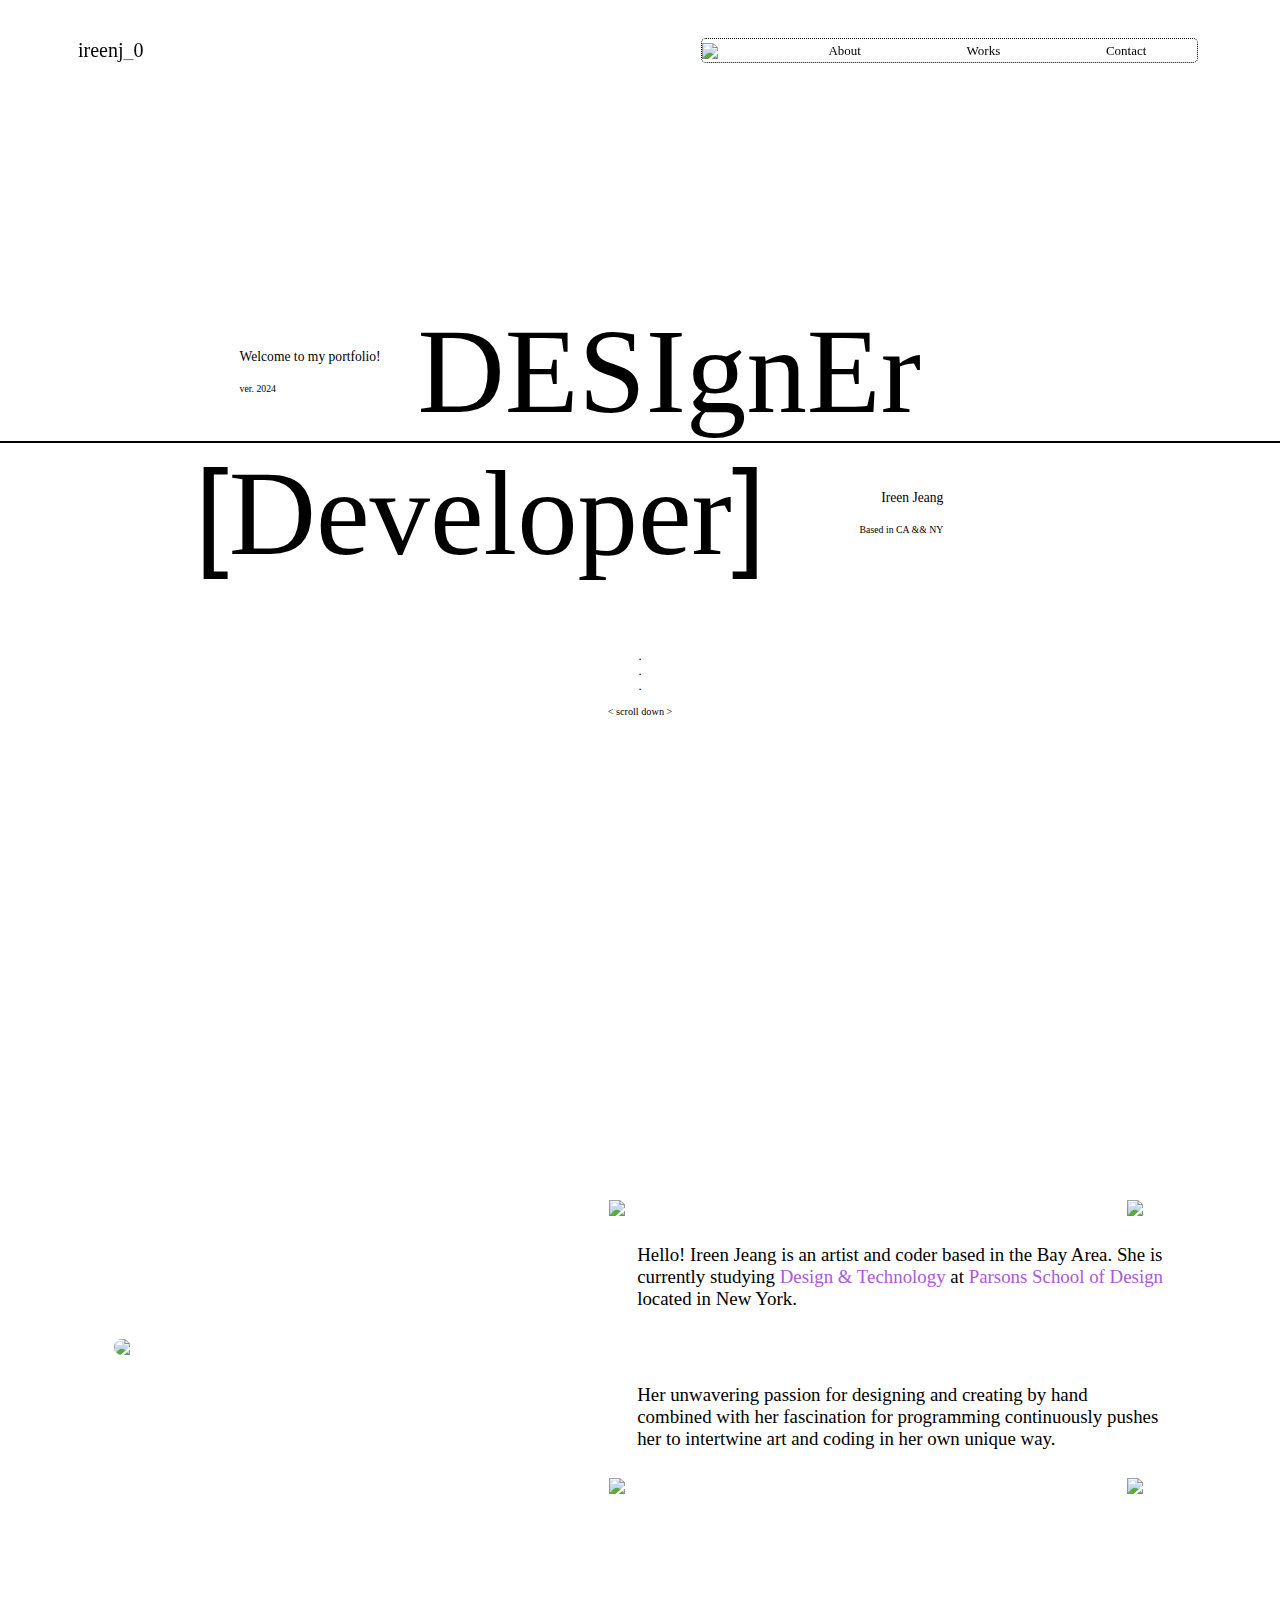
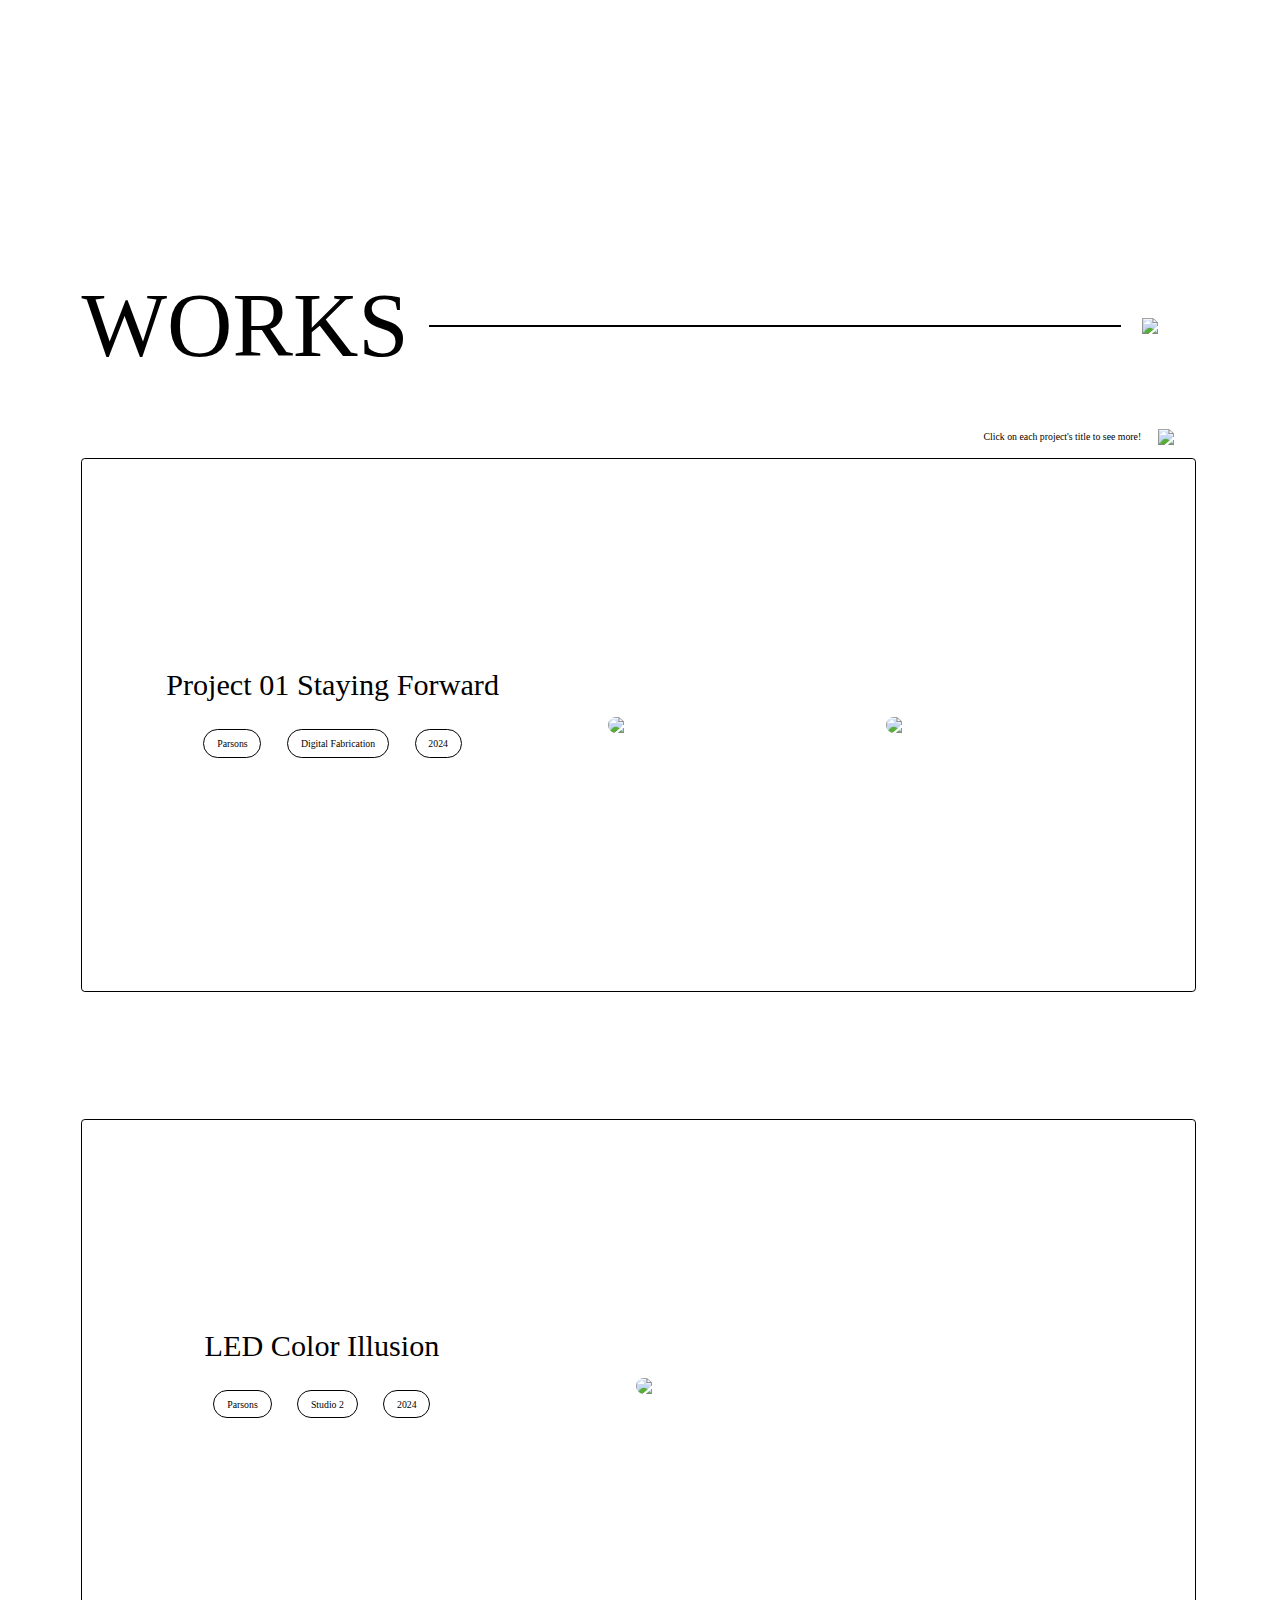
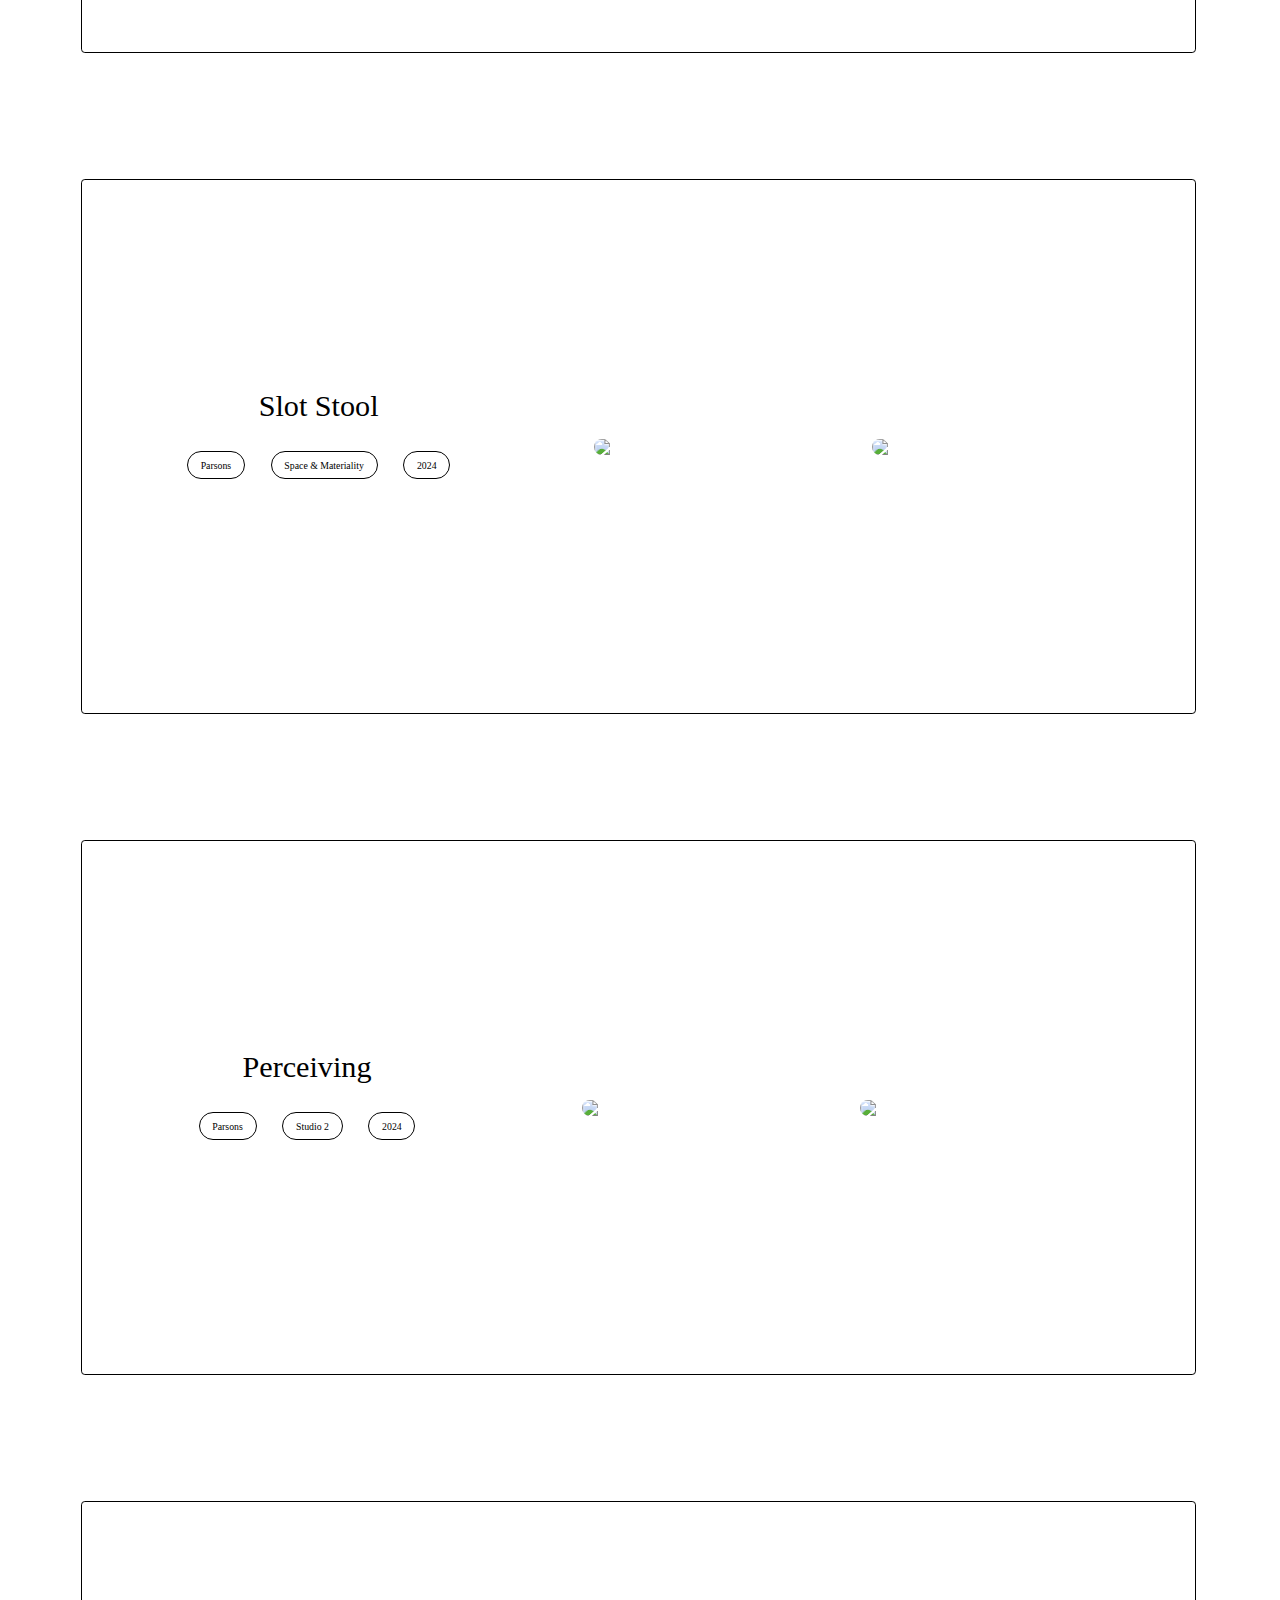
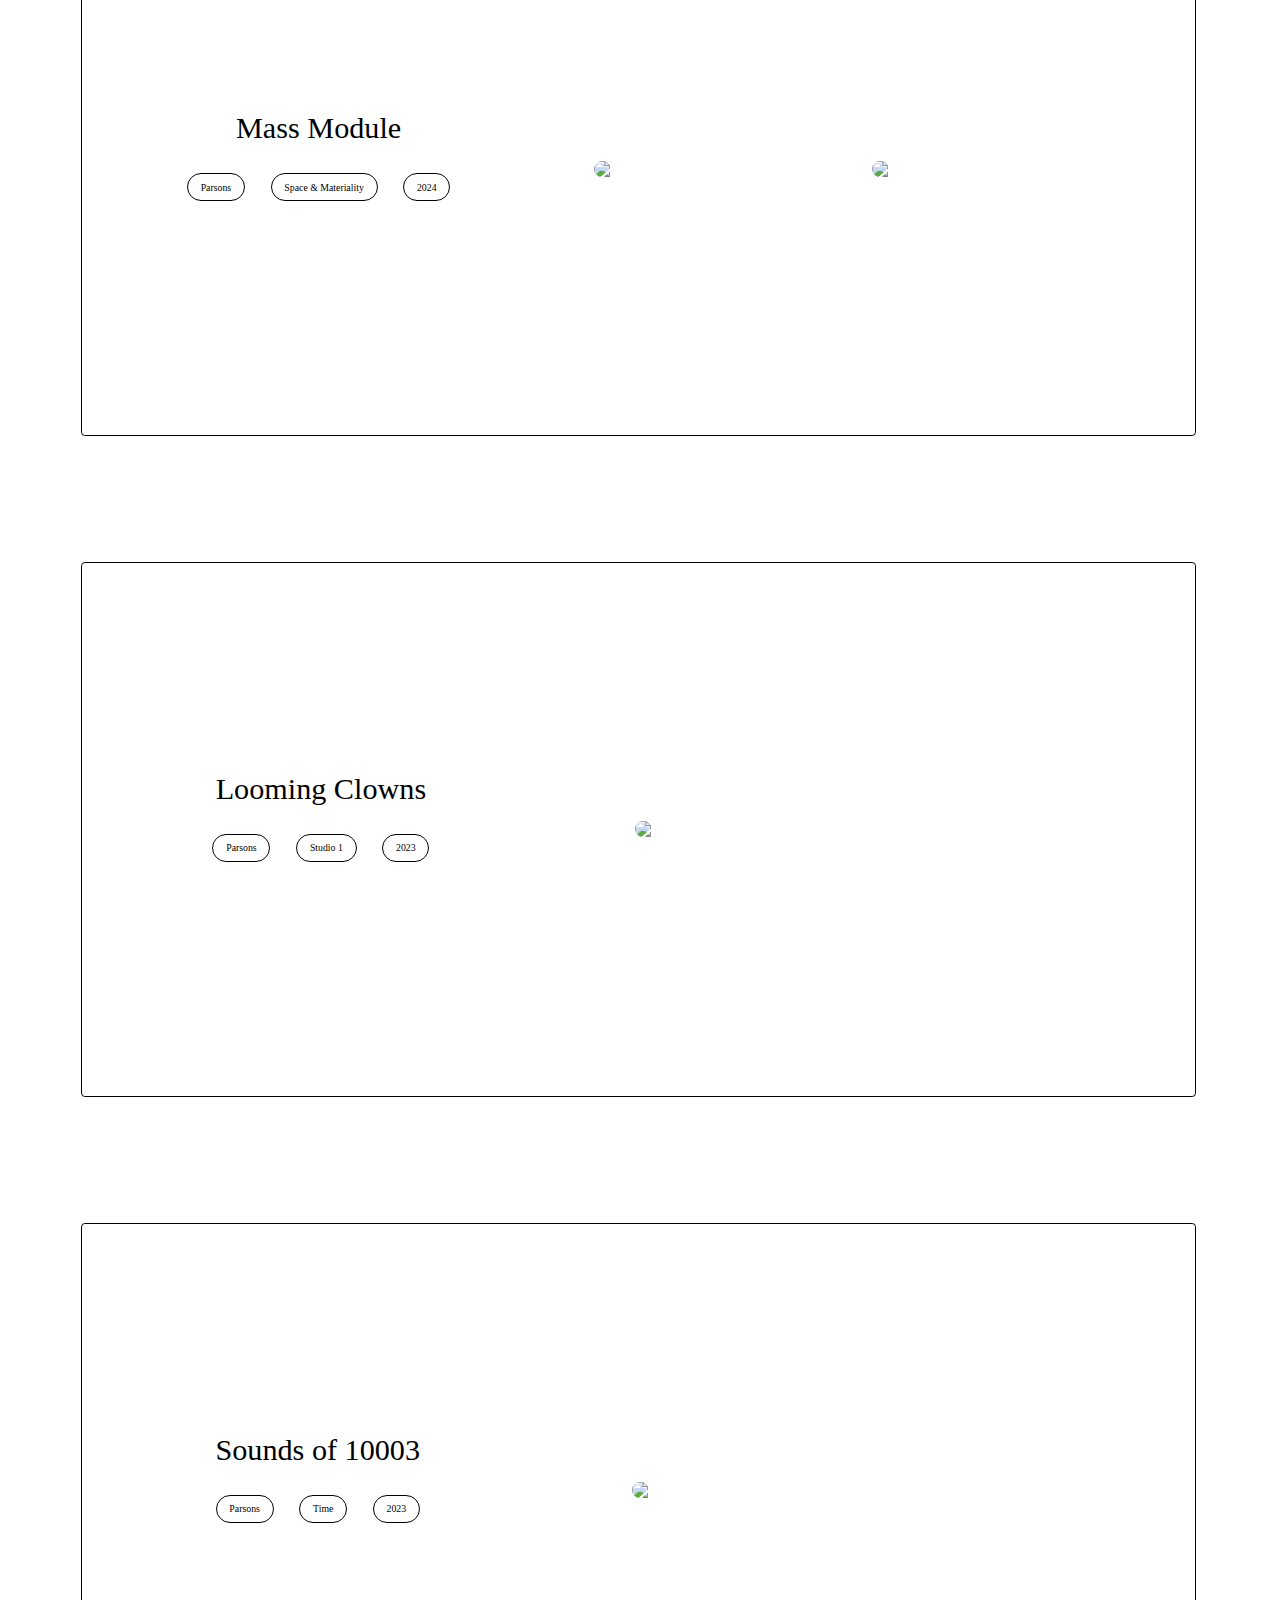
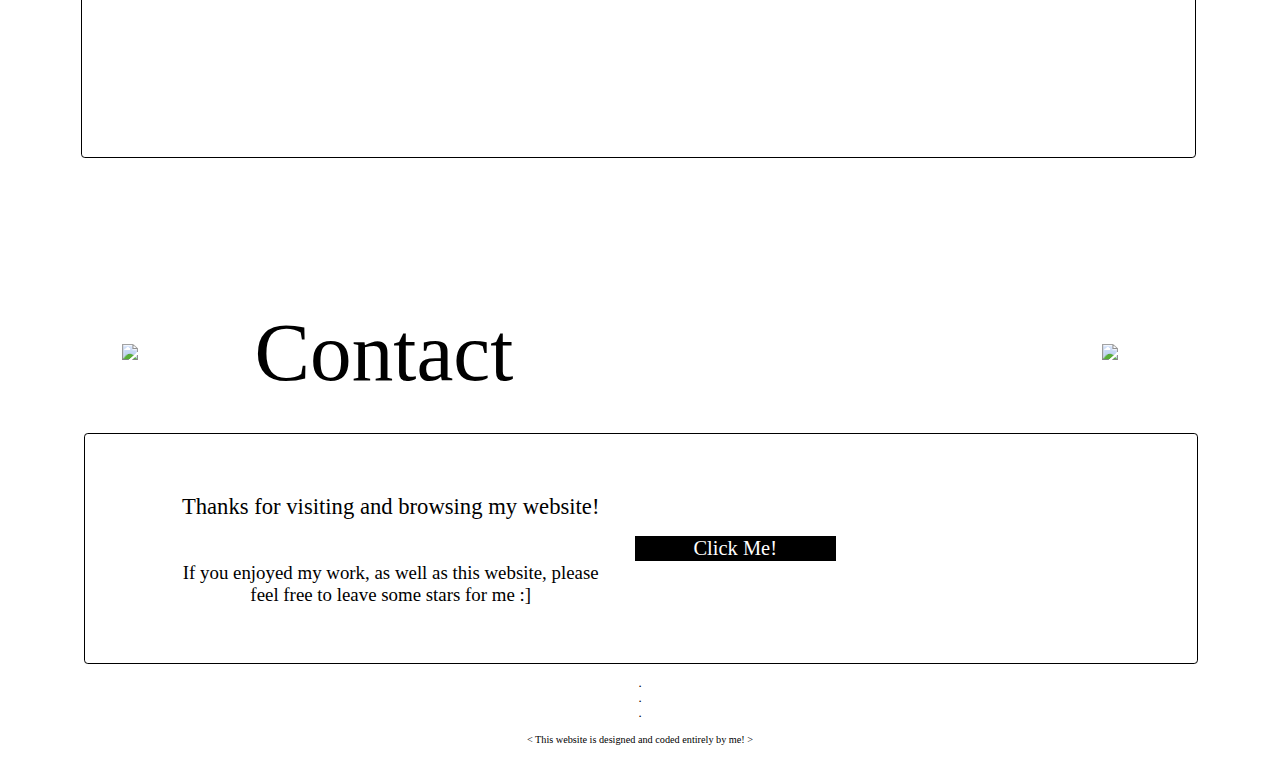
==== ireenj-portfolio.html @ be064363 "Add files via upload" ====
<!DOCTYPE html>
<html>
  <head>
    <meta name="viewport" content="width=device-width, initial-scale=1.0">

    <title>TEST</title>
    <link rel="stylesheet" href="styles/main.css">
    <link rel="stylesheet" href="styles/header.css">
    <link rel="stylesheet" href="styles/aboutme.css">
    <link rel="stylesheet" href="styles/works.css">
    <link rel="stylesheet" href="styles/works-horizontal.css">
    <link rel="stylesheet" href="styles/contact.css">
    <link rel="stylesheet" href="styles/support.css">

    <style>
      @font-face {
      font-family: "Shrimp";
      src: url(fonts/Shrimp.ttf) format('truetype');

      font-family: "Saint-Regular";
      src: url(fonts/Saint-Regular.ttf) format('truetype');

      font-family: "Trap-Black";
      src: url(fonts/Trap-Black.otf) format('opentype');

      font-family: "Trap-Regular";
      src: url(fonts/Trap-Regular.otf) format('opentype');

      font-family: "Trap-Medium";
      src: url(fonts/Trap-Medium.otf) format('opentype');

      font-family: "SilkaMono";
      src: url(fonts/SilkaMono.otf) format('opentype');
      
    }
    </style>
  </head>
  <body style="
    overflow-x: hidden;
  ">
    <!--Main Header-->

    <div class="header-container">
      <div class="header-left-section">
        <a href="ireenj-portfolio.html">
          <button class="name-button">ireenj<span style="color: #ab58ab">_</span>0</button>
        </a>
      </div>

      <div class="header-right-section">
        <img class="star-header" src="/imgs/star.png">
        <a id="link" href="#about">
          <button class="header-button">About</button>
        </a>
        <a id="link" href="#works">
          <button class="header-button">Works</button>
        </a>
        <a id="link" href="#contact">
          <button class="header-button">Contact</button>
        </a>
      </div>
    </div>

    <!--Main Page-->
    <div class="wrapper">
      <div class="top-section">
        <div id="remove-top-detail" class="top-detail">
          <div class="detail1">Welcome to my portfolio!</div>
          <div class="detail2">ver. 2024</div>
        </div>
        <div class="top-title">
          <div>D<span class="font-title-trap">ESI</span>gn<span class="font-title-trap">E</span>r</div>
        </div>
      </div>

      <div class="main-divider"></div>

      <div class="bottom-section">
        <div class="bottom-title">
          <span class="brackets">[</span>Developer<span class="brackets">]</span>
        </div>
        <div id="remove-bottom-detail" class="bottom-detail">
          <div class="detail1">Ireen Jeang</div>
          <div class="detail2">Based in CA && NY</div>
        </div>
      </div>

      <div class="dot-line">
        <div class="dot">.</div>
        <div class="dot">.</div>
        <div class="dot">.</div>
      </div>
      <div class="scroll-down"> < scroll down > </div>
    </div>

    <!--About me Page-->
    <div id="about" class="divider1"></div>

    <div class="wrapper-about">
      <img class="me-img" src="/imgs/me2.jpg">
      <div class="text-section">
        <div class="star-row">
          <img class="star" src="/imgs/star.png">
          <img class="star" src="/imgs/star.png">
        </div>
        <div class="about-text">
          Hello! Ireen Jeang is an artist and coder based in the Bay Area. 
          She is currently studying <span style="color: #ab58d9;">Design & Technology</span> at <span style="color: #ab58d9;">Parsons School of 
          Design</span> located in New York.
        </div>
        <br>
        <div class="about-text">Her unwavering passion for designing and creating by hand 
          combined with her fascination for programming continuously 
          pushes her to intertwine art and coding in her own unique way.
        </div>
        <div class="star-row">
          <img class="star" src="/imgs/star.png">
          <img class="star" src="/imgs/star.png">
        </div>
      </div>
    </div>

    <!--Works Page Header-->
    <div id="works" class="divider2"></div>

    <div class="wrapper-works-header">
      <div class="works">WORKS</div>
      <div class="works-dash"></div>
      <img class="works-star" src="/imgs/star.png">
    </div>

    <div class="click-for-more-container">
      <div class="click-text">Click on each project's title to see more!</div>
      <img class="click-star" src="/imgs/star.png">
    </div>

    <div class="wrapper-works">
      <div class="left-text">
        <a href="project-files/project01-staying-forward.html">
          <button class="title">Project 01 Staying Forward</button>
        </a>
        <div class="description-container"> 
          <div class="description">Parsons</div>
          <div class="description">Digital Fabrication</div>
          <div class="description">2024</div>
        </div>
      </div>
      <div class="right-img">
        <img class="img" src="/imgs/staying-forward/staying-forward1.jpg">
        <img class="img" src="/imgs/staying-forward/staying-forward2.jpg">
      </div>
    </div>

    <div class="wrapper-works">
      <div class="left-text">
        <a href="project-files/led-color-illusion.html">
          <button class="title">LED Color Illusion</button>
        </a>
        <div class="description-container"> 
          <div class="description">Parsons</div>
          <div class="description">Studio 2</div>
          <div class="description">2024</div>
        </div>
      </div>
      <div class="right-img-horizontal">
        <img class="img-horizontal" src="/imgs/led-color-illusion/led1.JPG">
      </div>
    </div>

    <div class="wrapper-works">
      <div class="left-text">
        <a href="project-files/slot-stool.html">
          <button class="title">Slot Stool</button>
        </a>
        <div class="description-container"> 
          <div class="description">Parsons</div>
          <div class="description">Space & Materiality</div>
          <div class="description">2024</div>
        </div>
      </div>
      <div class="right-img">
        <img class="img" src="/imgs/slot-stool/slot-stool1.JPG">
        <img class="img" src="/imgs/slot-stool/slot-stool2.JPG">
      </div>
    </div>

    <div class="wrapper-works">
      <div class="left-text">
        <a href="project-files/perceiving.html">
          <button class="title">Perceiving</button>
        </a>
        <div class="description-container"> 
          <div class="description">Parsons</div>
          <div class="description">Studio 2</div>
          <div class="description">2024</div>
        </div>
      </div>
      <div class="right-img">
        <img class="img" src="/imgs/perceiving/perceiving.jpg">
        <img class="img" src="/imgs/perceiving/perceiving2.jpg">
      </div>
    </div>

    <div class="wrapper-works">
      <div class="left-text">
        <a href="project-files/mass-module.html">
          <button class="title">Mass Module</button>
        </a>
        <div class="description-container"> 
          <div class="description">Parsons</div>
          <div class="description">Space & Materiality</div>
          <div class="description">2024</div>
        </div>
      </div>
      <div class="right-img">
        <img class="img" src="/imgs/mass module/mass-module1.jpg">
        <img class="img" src="/imgs/mass module/mass-module2.jpg">
      </div>
    </div>

    <div class="wrapper-works">
      <div class="left-text">
        <a href="project-files/looming-clowns.html">
          <button class="title">Looming Clowns</button>
        </a>
        <div class="description-container"> 
          <div class="description">Parsons</div>
          <div class="description">Studio 1</div>
          <div class="description">2023</div>
        </div>
      </div>
      <div class="right-img-horizontal">
        <img class="img-horizontal" src="/imgs/looming-clowns/looming-clowns.jpg">
      </div>
    </div>

    <div class="wrapper-works">
      <div class="left-text">
        <a href="project-files/sounds-of-10003.html">
          <button class="title">Sounds of 10003</button>
        </a>
        <div class="description-container"> 
          <div class="description">Parsons</div>
          <div class="description">Time</div>
          <div class="description">2023</div>
        </div>
      </div>
      <div class="right-img-horizontal">
        <img class="img-horizontal" src="/imgs/sounds-of-10003/sounds-of-10003-1.jpg">
      </div>
    </div>

    <div id="contact" class="divider3"></div>

    <div class="wrapper-contact">
      <img class="contact-star" src="/imgs/star.png">
      <p class="title-contact">Contact</p>
      <p></p>
      <p></p>
      <p></p>
      <a href="https://www.instagram.com/ireenj.obj/" target="_blank">
        <button class="insta-button"></button>
      </a>
      <a href="mailto:jeani508@newschool.edu" target="_blank">
        <button class="email-button"></button>
      </a>
     
      <img class="contact-star" src="/imgs/star.png">
    </div>

    <div class="wrapper-support">
      <div class="left-support">
        <p class="thanks">Thanks for visiting and browsing my website!</p>
        <p class="support-desc">If you enjoyed my work, as well as this website, please feel free to
          leave some stars for me :]</p>
      </div>
      <div class="right-support">
        <img class="star-dog" src="/imgs/star-dog copy.png">
        <button class="click-me js-button" onclick="
        addSupport();
        ">Click Me!</button>
      </div>
    </div>

    <div class="dot-line2">
      <div class="dot">.</div>
      <div class="dot">.</div>
      <div class="dot">.</div>
    </div>

    <div class="scroll-down2"> < This website is designed and coded entirely by me! > </div>

    <script>
      let count = JSON.parse(localStorage.getItem('count')) || 0;

      document.querySelector('.js-button').addEventListener('click', () => {
          document.querySelector('.js-button').classList.add('move-support-button');
        });

      function addSupport() {
        count++;

        const button = document.querySelector('.js-button');
        button.innerHTML = `${count}`;

        localStorage.setItem('count', JSON.stringify(count));
        return count;
      }

    </script>

  </body>
</html>
---- styles/main.css ----
.wrapper {
  display: flex;
  flex-direction: column;
  padding-top: 8%;
  justify-content: center;
  align-items: center;
  width: 88%;
  min-height: 800px;
  margin-left: 6%;
}

.top-section {
  display: flex;
  flex-direction: row;
  width: 80%;
}

.top-detail {
  display: flex;
  flex-direction: column;
  justify-content: center;
  font-family: SilkaMono;
  font-size: 1.062vw;
  width: 20%;
  margin-left: 5%;
}

.detail1 {
  margin-bottom: 10%;
}

.detail2 {
  font-size: 0.767vw;
}

.top-title {
  font-family: Saint;
  font-size: 9.44vw;
}

.font-title-trap {
  font-family: Trap-Medium;
  font-size: 9.44vw;
}

.main-divider {
  border: 0.1vw solid;
  width: 120%;
}

.bottom-section {
  display: flex;
  flex-direction: row;
  width: 80%;
}

.bottom-title {
  font-family: Shrimp;
  font-size: 9.44vw;
}

.brackets {
  font-family: Arial;
}

.bottom-detail {
  display: flex;
  flex-direction: column;
  justify-content: center;
  text-align: end;
  align-content: end;
  font-family: SilkaMono;
  font-size: 1.062vw;
  width: 20%;
}

.dot-line {
  margin-top: 6%;
  margin-bottom: 1%;
}

.dot {
  font-family: SilkaMono;
  font-size: 1vw;
}

.scroll-down {
  font-family: SilkaMono;
  font-size: 0.8vw;
}

/*
@media (max-width: 700px) {
  #remove-top-detail { display: none; }
}*/

@media (max-width: 800px) {
  .top-title, .bottom-title, .font-title-trap{
    font-size: 14.5vw;
  }

  .bottom-detail {
    margin-left: 30%;
    margin-top: 20%;
    font-size: 5vw;
    width: 200%;
  }

  .top-detail {
    margin-left: 10%;
    margin-bottom: 20%;
    margin-top: 17%;
    font-size: 5vw;
    width: 60%;
  }

  .detail2 {
    font-size: 3vw;
  }

  .top-section, .bottom-section {
    width: 100%;
    flex-wrap: wrap;
  }

  .dot {
    font-size: 2vw;
  }

  .scroll-down {
    margin-top: 5%;
    font-size: 2vw;
  }

  .main-divider {
    margin-top: 3%;
    margin-bottom: 3%;
  }

  .dot-line {
    margin-top: 20%;
  }

}
---- styles/header.css ----
.header-container {
  display: flex;
  position: fixed;
  justify-content: space-between;
  width: 88%;
  margin-left: 5%;
  margin-top: 30px;
  z-index: 5;
}

.header-left-section {
  width: 20%;
}

.name-button {
  font-family: Trap-Black;
  font-size: 1.25rem;
  align-content: center;
  background-color: transparent;
  border: none;
}

.header-right-section {
  display: flex;
  flex-direction: row;
  width: 40%;
  font-family: SilkaMono;
  border: 0.15vw dotted;
  border-radius: 5px;
  align-content: center;
  align-items: center;
  justify-content: space-between;
  padding-right: 4%;
}

.star-header {
  width: 6%;
}

.header-button {
  background-color: transparent;
  border: none;
  font-family: SilkaMono;
  font-size: 0.8125rem;
  cursor: pointer;
  transition: 0.15s ease-in;
}

.header-button:hover {
  color: #ab58d9;
}

@media (max-width: 800px) {
  .header-button{
    font-size: 0.6rem;
  }
}
---- styles/aboutme.css ----
.wrapper-about {
  display: flex;
  flex-direction: row;
  padding-top: 3%;
  padding-bottom: 5%;
  justify-content: space-around;
  align-items: center;
  width: 88%;
  min-height: 800px;
  margin-left: 6%;
}

.me-img {
  width: 30%;
  margin-right: 9%;
  border-radius: 1vw;
}

.text-section {
  display: flex;
  flex-direction: column;
  width: 50%;
}

.star-row {
  display: flex;
  flex-direction: row;
  justify-content: space-between;
}

.star {
  width: 7%;
}

.about-text {
  margin-top: 5%;
  margin-bottom: 5%;
  margin-left: 5%;
  font-family: SilkaMono;
  font-size: 1.475vw;
}

@media (max-width: 800px) {
  .about-text {
    font-size: 3.3vw;
    margin-left: 5%;
    text-align: center;
  }

  .me-img {
    margin-left: 15%;
    width: 60%;
  }

  .wrapper-about {
    flex-wrap: wrap;
    margin-top: 10%;
  }

  .text-section {
    width: 85%;
  }
}
---- styles/works.css ----
.wrapper-works-header {
  display: flex;
  flex-direction: row;
  padding-top: 15%;
  padding-bottom: 4%;
  justify-content: space-around;
  align-items: center;
  align-content: center;
  width: 91%;
  min-height: 100px;
  margin-left: 5%;
  margin-top: -10%;
}

.works {
  font-family: Shrimp;
  font-size: 7.08vw;
}

.works-dash {
  border: 0.1vw solid;
  width: 60%;
}

.works-star {
  width: 6%;
}

.click-for-more-container {
  display: flex;
  flex-direction: row;
  justify-content: end;
  align-items: center;
  width: 87%;
  margin-left: 7%;
}

.click-text {
  font-family: SilkaMono;
  font-size: 0.767vw;
  margin-right: 1.5%;
}

.click-star {
  width: 2%;
  margin-right: 1.5%;
}

.wrapper-works {
  display: flex;
  flex-direction: row;
  margin-top: 1%;
  margin-bottom: 10%;
  justify-content: space-around;
  align-items: center;
  width: 88%;
  min-height: 482px;
  margin-left: 5.8%;
  border: 0.08vw solid;
  border-radius: 0.3vw;
  padding-top: 2%;
  padding-bottom: 2%;
}

.left-text {
  display: flex;
  flex-direction: column;
  align-items: center;
  margin-left: 3%;
}

.title {
  font-size: 2.36vw;
  background-color: transparent;
  border: none;
  font-family: Trap-Medium;
  cursor: pointer;
  transition: 0.15s ease-in;
}

.title:hover {
  color: #ab58ab;
}

.description-container {
  display: flex;
  flex-direction: row;
  justify-content: center;
}

.description {
  font-family: SilkaMono;
  border: 0.08vw solid;
  border-radius: 2vw;
  padding: 0.6vw 1vw;
  margin: 2vw 1vw;
  font-size: 0.767vw;
}

.right-img {
  display: flex;
  flex-direction: row;
  justify-content: space-around;
  width: 50%;
  
}

.img {
  width: 45%;
  border-radius: 2vw;
}


@media (max-width: 800px) {
  .wrapper-works-header {
    margin-top: 0;
  }

  .click-text {
    font-size: 2vw;
  }

  .wrapper-works {
    flex-direction: column;
    padding-bottom: 10%;
    padding-top: 10%;
  }

  .title {
    font-size: 10vw;
  }

  .description {
    font-size: 2.5vw;
  }

  .img {
    width: 100%;
    width: 40%;
  }

  .right-img {
    width: 100%;
  }

  .left-text {
    margin-left: 0;
  }
  
}
---- styles/works-horizontal.css ----
.right-img-horizontal {
  display: flex;
  flex-direction: row;
  justify-content: space-around;
  width: 45%;
}

.img-horizontal {
  width: 90%;
  border-radius: 2vw;
}

@media (max-width: 800px) {

  .img-horizontal {
    width: 100%;
    width: 40%;
  }

  .right-img-horizontal {
    width: 200%;
  }

  .left-text {
    margin-left: 0;
  }
  
}
---- styles/contact.css ----
.wrapper-contact {
  display: flex;
  flex-direction: row;
  justify-content: space-around;
  align-items: center;
  align-content: center;
  width: 88%;
  min-height: 50px;
  margin-left: 6%;
  margin-top: -5%;
  margin-bottom: -4%;
}

.contact-star {
  width: 5%;
}

.title-contact {
  font-size: 6.5vw;
  font-family: Shrimp;
}

.insta-button {
  width: 5vw; 
  height: 5vw;
  background-image: url('/imgs/icon-insta-bl.png'); 
  background-size: contain; 
  background-color: transparent;
  border: none;
  cursor: pointer;
  transition: 0.15s ease-in;
}

.insta-button:hover {
  background-image: url('/imgs/icon-insta-p.png'); 
}

.email-button {
  width: 5vw; 
  height: 5vw; 
  background-image: url('/imgs/icon-email-bl.png'); 
  background-size: contain; 
  background-color: transparent;
  border: none;
  cursor: pointer;
  transition: 0.15s ease-in;
}

.email-button:hover {
  background-image: url('/imgs/icon-email-p.png'); 
}

@media (max-width: 800px) {
  .wrapper-contact {
    padding-top: 10%;
    margin-top: 0;
    margin-bottom: 0;
  }
}
---- styles/support.css ----
.wrapper-support {
  display: flex;
  flex-direction: row;
  justify-content: space-around;
  align-items: center;
  align-content: center;
  width: 88%;
  min-height: 100px;
  margin-left: 6%;
  border: 0.07vw solid;
  border-radius: 0.3vw;
  padding-top: 3%;
  padding-bottom: 3%;
}

.left-support {
  display: flex;
  flex-direction: column;
  justify-content: center;
  align-items: center;
  width: 50%;
}

.thanks {
  text-align: center;
  font-family: Trap-Medium;
  font-size: 1.77vw;
}

.support-desc {
  font-size: 1.475vw;
  font-family: Trap-Regular;
  text-align: center;
  width: 80%;
}

.right-support {
  display: flex;
  width: 40%;
  justify-content: start;
  align-items: center;
}

.star-dog {
  width: 100%;
}

.click-me {
  position: relative;
  background-color: black;
  color: white;
  border: none;
  font-family: SilkaMono;
  font-size: 1.6vw;
  cursor: pointer;
  right: 75%;
  width: 80%;
}

.move-support-button {
  position: relative;
  background-color: black;
  color: white;
  border: none;
  font-family: SilkaMono;
  font-size: 1.6vw;
  cursor: pointer;
  right: 72%;
  width: 80%;
}

.dot-line2 {
  display: flex;
  flex-direction: column;
  justify-content: center;
  align-items: center;
  margin-top: 1%;
  font-family: SilkaMono;
  font-size: 0.5vw;
}


.scroll-down2 {
  display: flex;
  flex-direction: column;
  justify-content: center;
  align-items: center;
  margin-top: 1%;
  margin-bottom: 3%;
  font-family: SilkaMono;
  font-size: 0.8vw;
}

@media (max-width: 800px) {
  .wrapper-support {
    flex-direction: column;
    padding-bottom: 9%;
  }

  .thanks {
    font-size: 6vw;
  }

  .support-desc {
    font-size: 3.5vw;
  }

  .left-support {
    width: 90%;
  }

  .star-dog {
    width: 220%;
  }
  .right-support {
    margin-left: -50%;
    margin-top: 10%;
  }

  .click-me {
    right: 165%;
    font-size: 3.5vw;
  }

  .dot-line2 {
    margin-top: 10%;
  }

  .scroll-down2 {
    margin-bottom: 13%;
    font-size: 2vw;
    margin-top: 5%;
  }

  .move-support-button {
    right: 160%;
  }
}
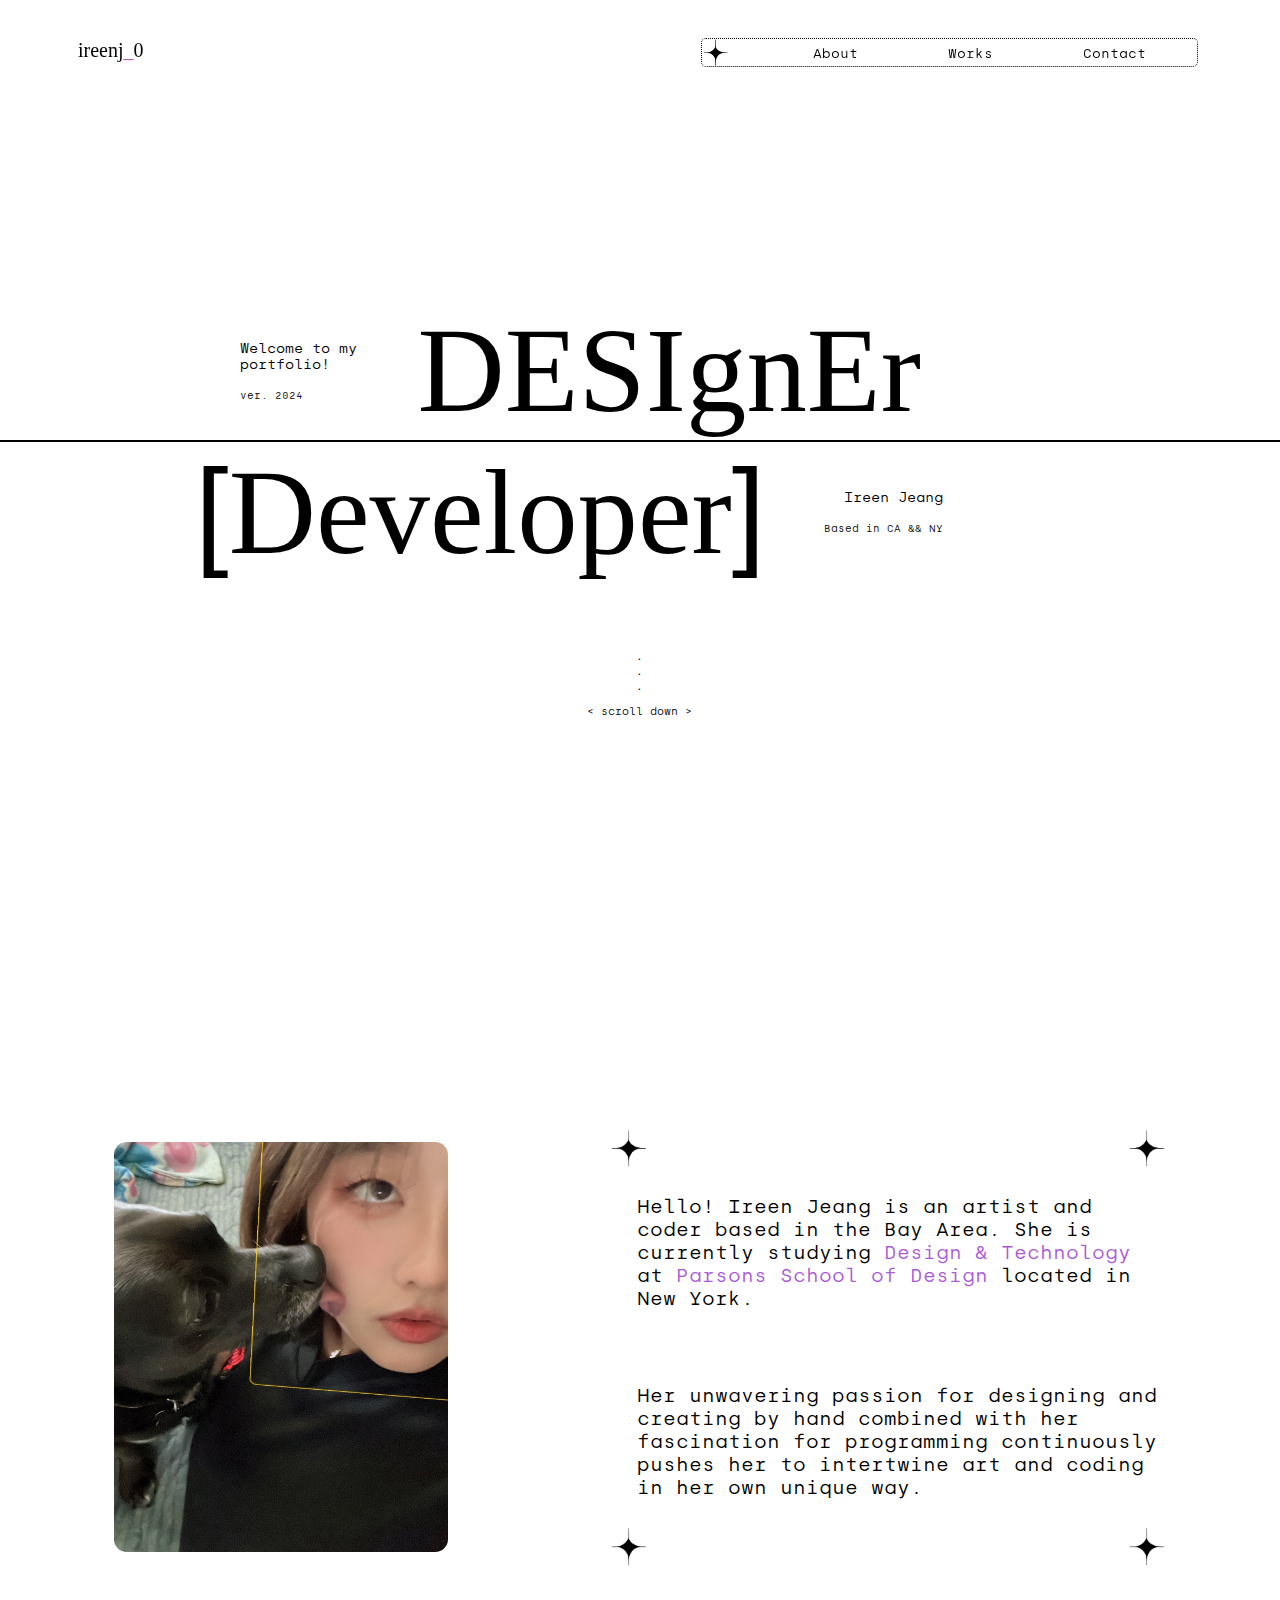
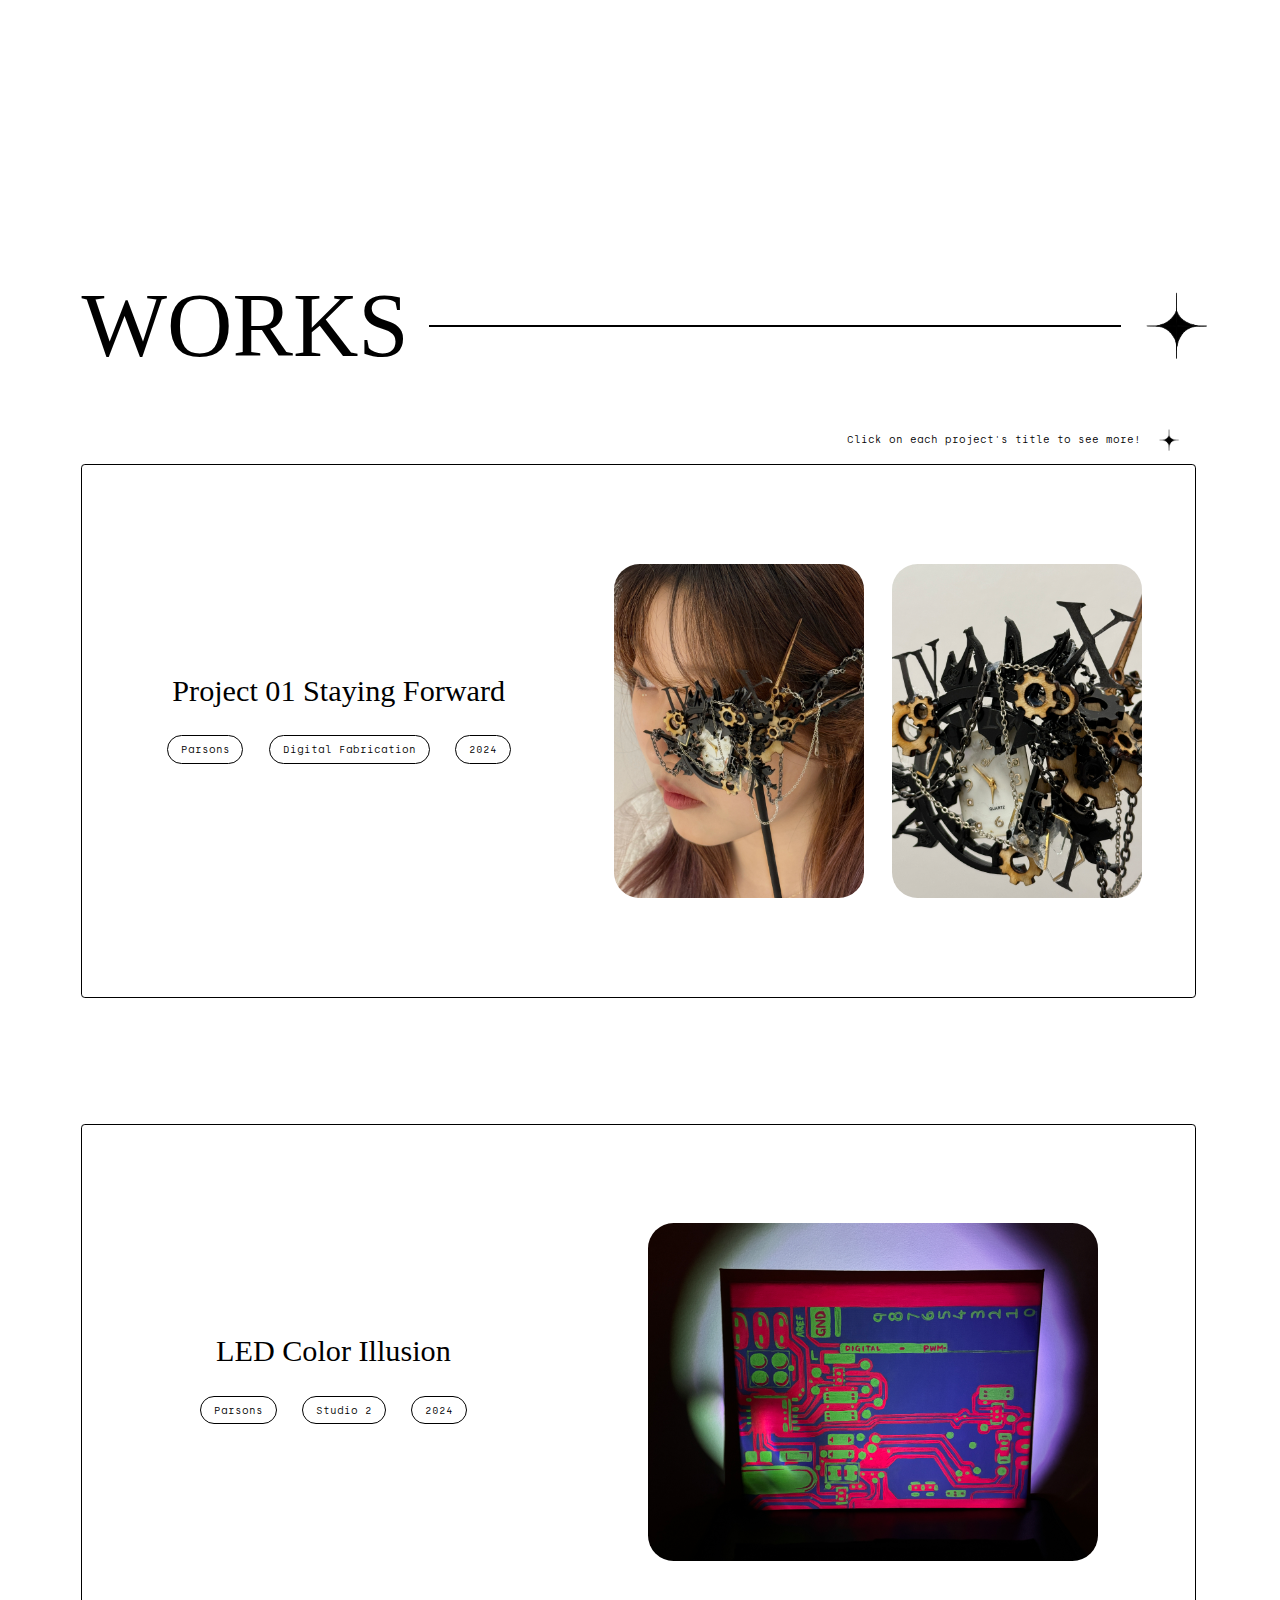
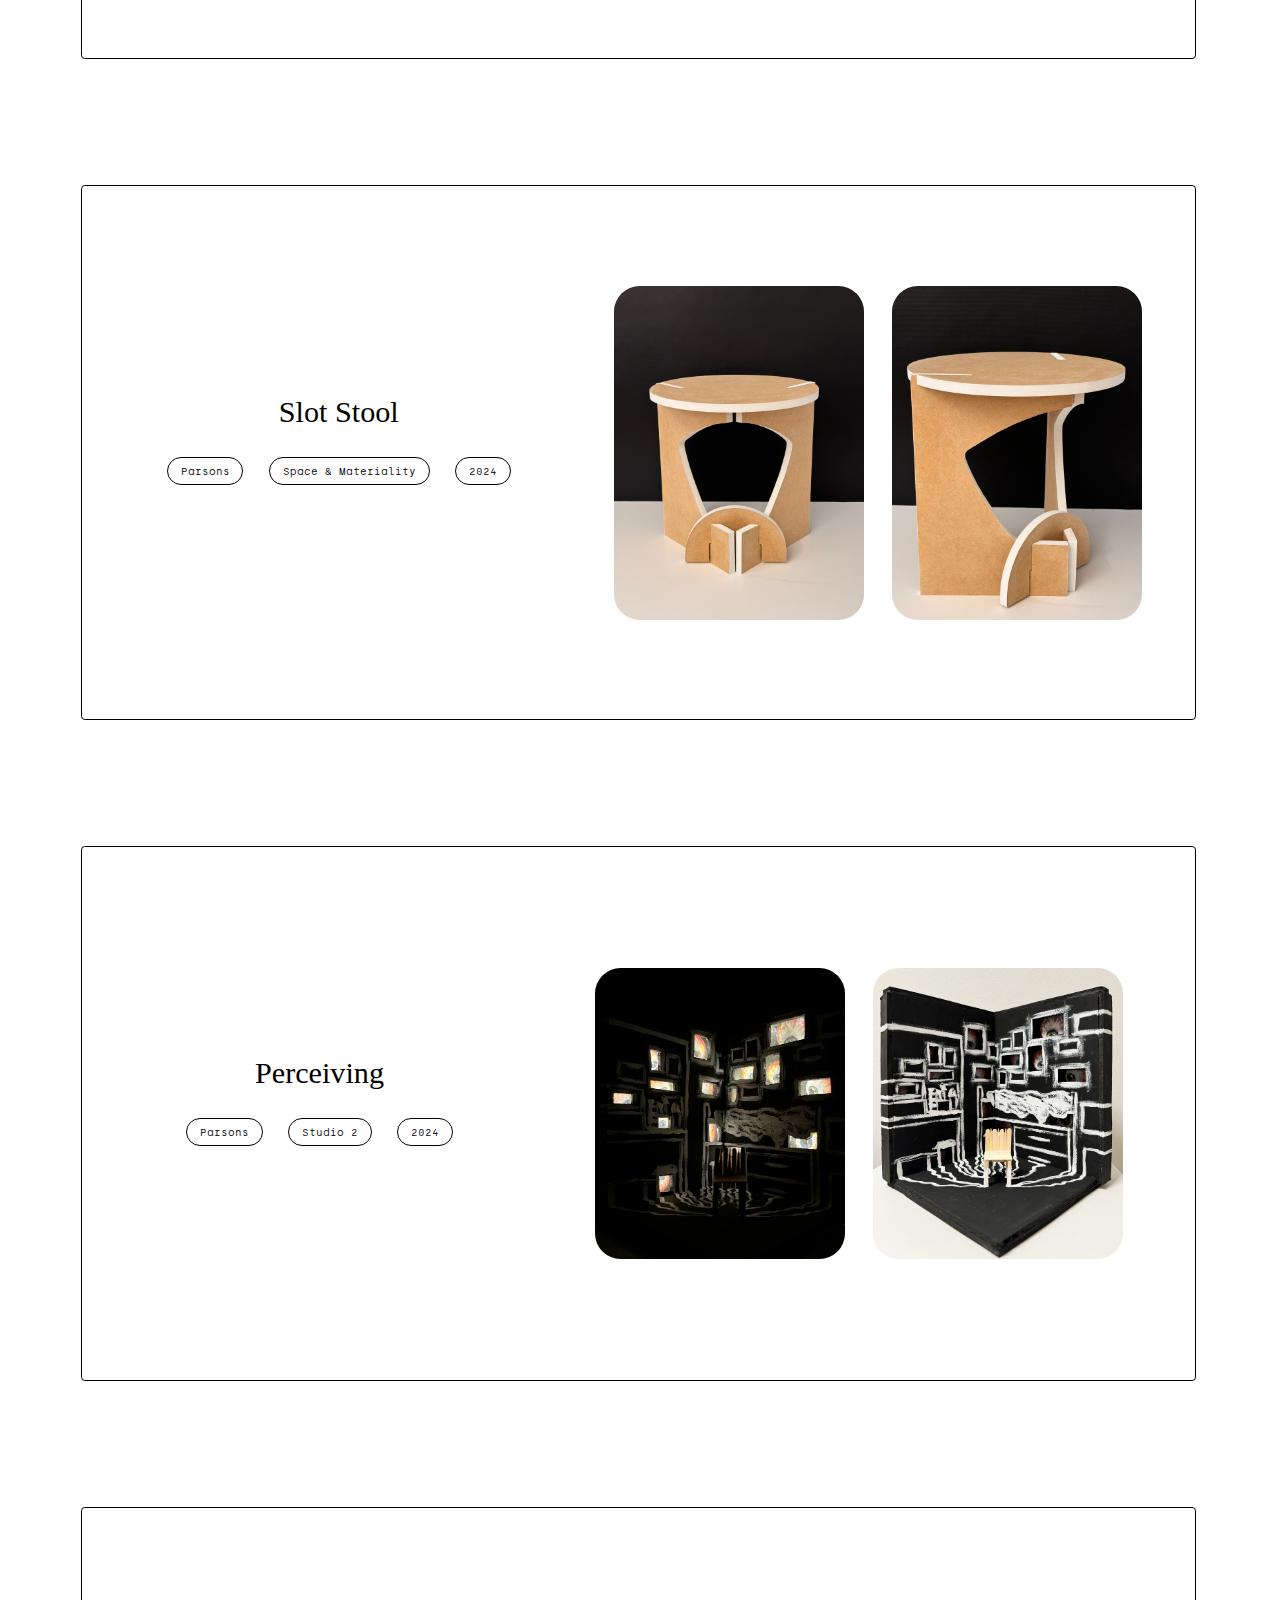
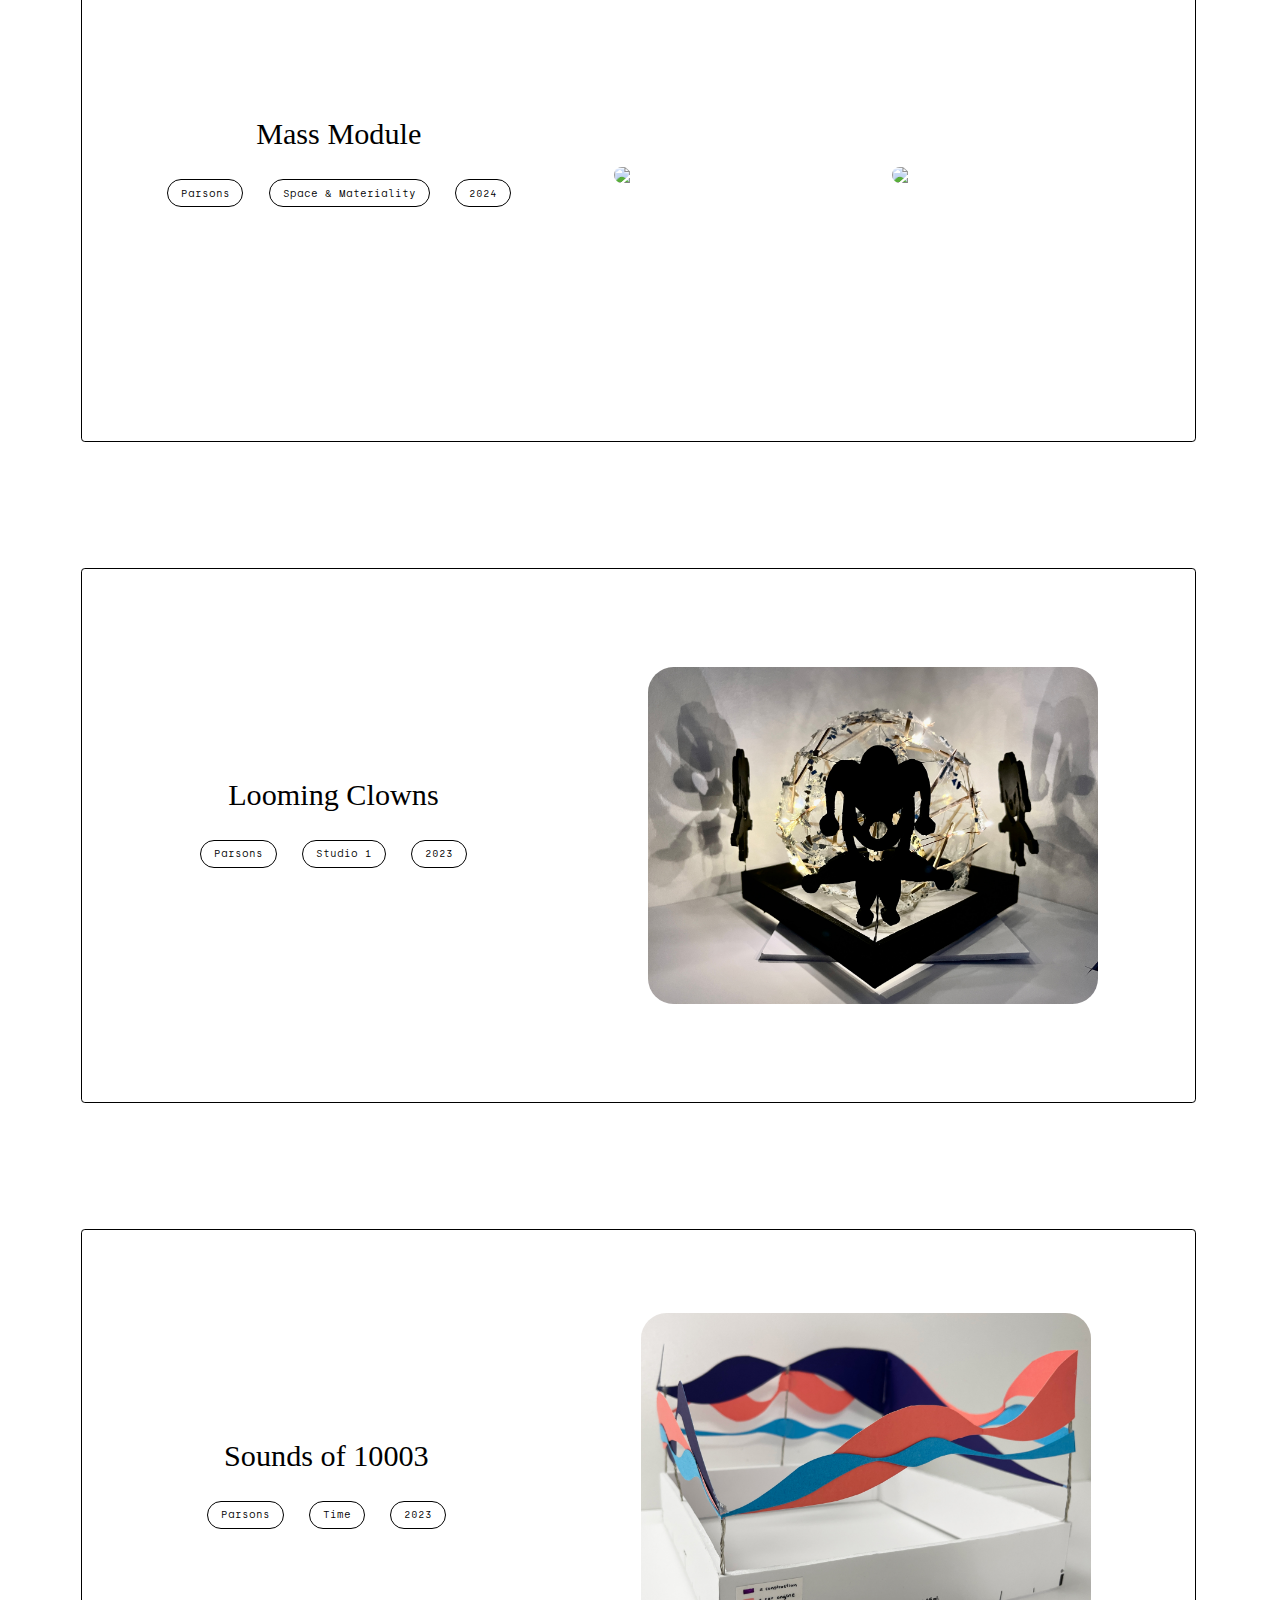
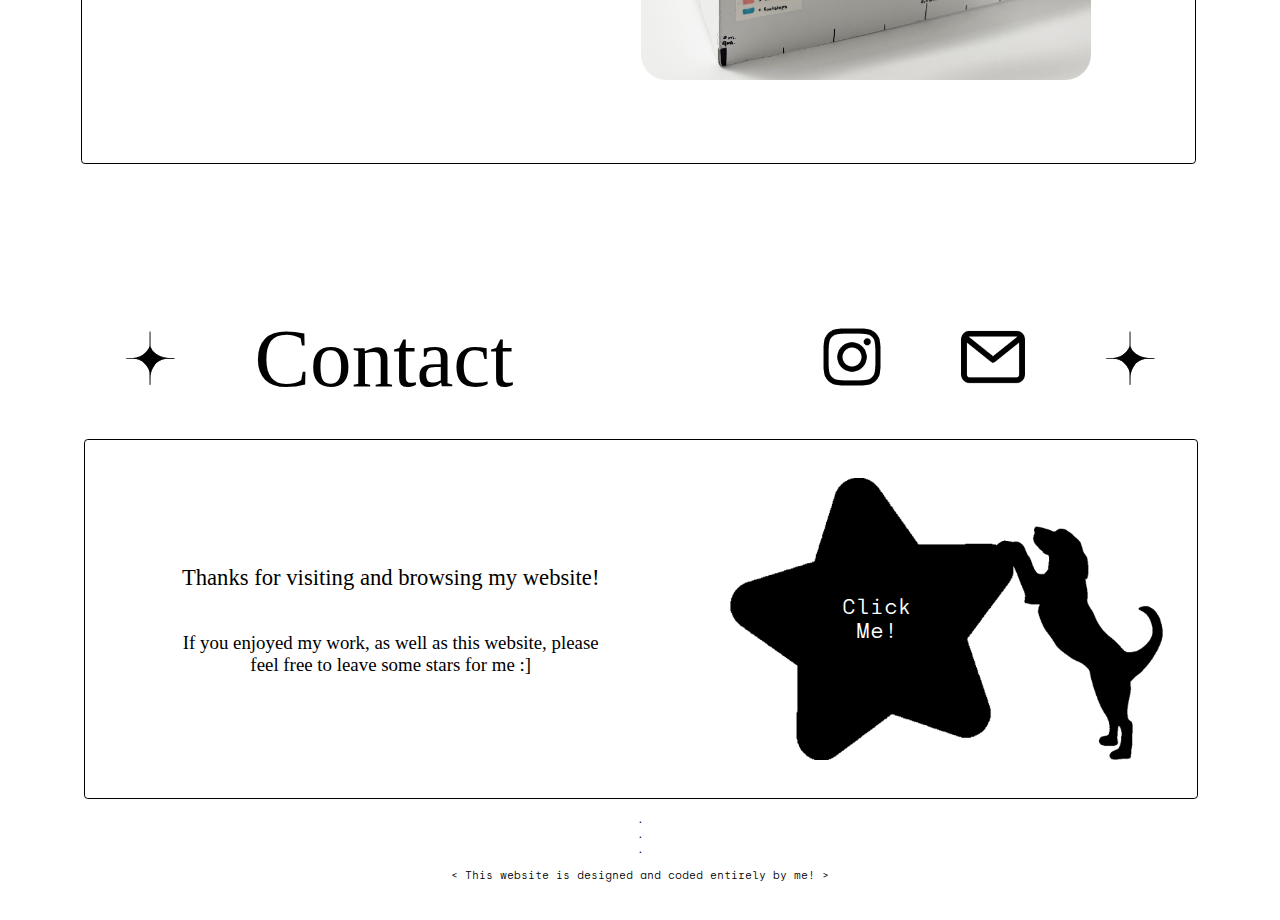
==== commit f3174298: "Update ireenj-portfolio.html" ====
--- a/ireenj-portfolio.html
+++ b/ireenj-portfolio.html
@@ -3,7 +3,7 @@
   <head>
     <meta name="viewport" content="width=device-width, initial-scale=1.0">
 
-    <title>TEST</title>
+    <title>Ireen Jeang's Portfolio</title>
     <link rel="stylesheet" href="styles/main.css">
     <link rel="stylesheet" href="styles/header.css">
     <link rel="stylesheet" href="styles/aboutme.css">
@@ -310,4 +310,4 @@
     </script>
 
   </body>
-</html>+</html>
